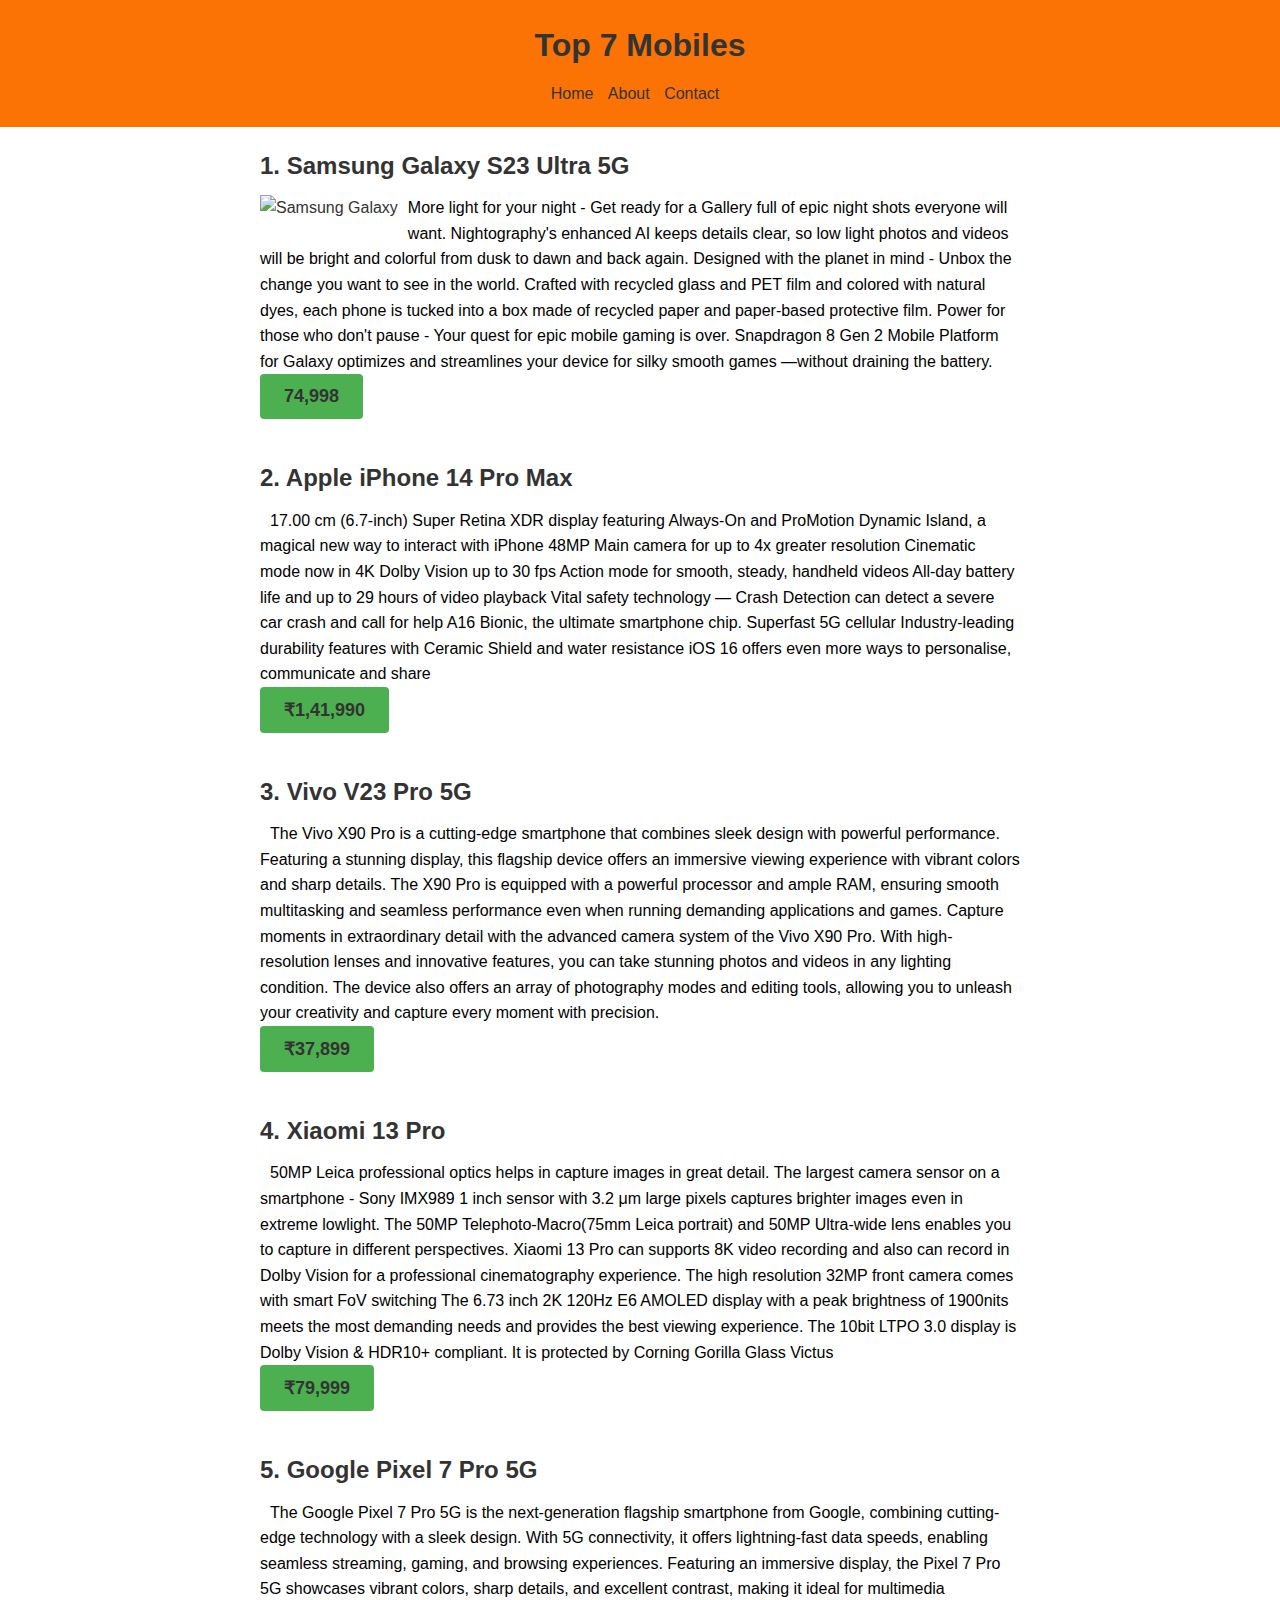
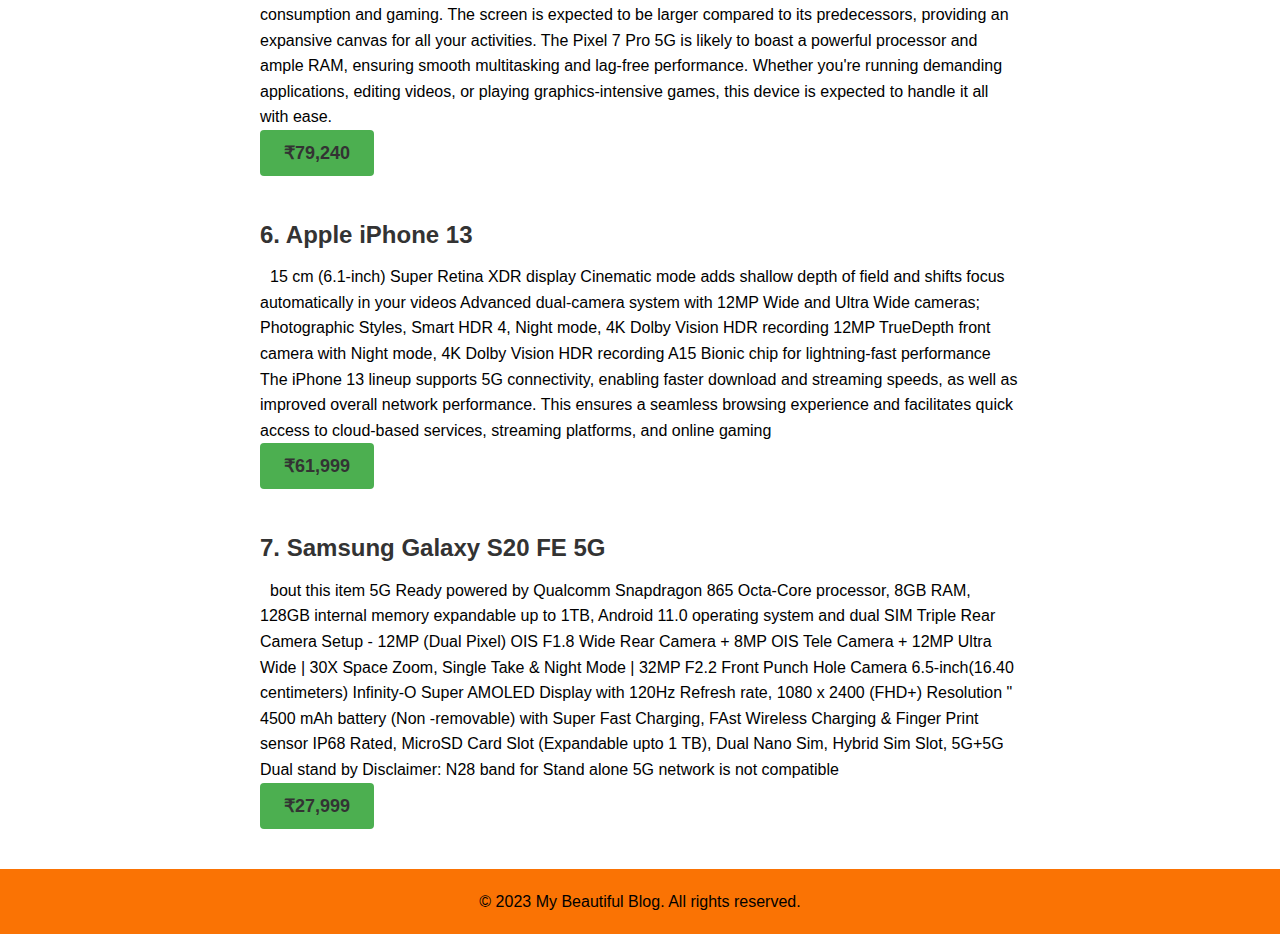
==== best mobile.html @ 613567f7 "Add files via upload" ====
<!DOCTYPE html>
<html lang="en">
<head>
  <meta charset="UTF-8">
  <meta name="viewport" content="width=device-width, initial-scale=1.0">
  <title>My Beautiful Blog</title>
  <link rel="stylesheet" href="tt.css">
</head>
<body>
  <header>
    <h1>Top 7 Mobiles</h1>
    <nav>
      <ul>
        <li><a href="#">Home</a></li>
        <li><a href="#">About</a></li>
        <li><a href="#">Contact</a></li>
      </ul>
    </nav>
  </header>

  <main>

    <article>
      <h2><a href="https://amzn.to/448a7r9">1. Samsung Galaxy S23 Ultra 5G</a></h2>
      <p><a href="https://amzn.to/448a7r9">
        <img class="pp" src="https://m.media-amazon.com/images/I/61RZDb2mQxL._AC_UY218_.jpg" alt="Samsung Galaxy"></a>
        More light for your night - Get ready for a Gallery full of epic night shots everyone will want. Nightography's enhanced AI keeps details clear, so low light photos and videos will be bright and colorful from dusk to dawn and back again.
        Designed with the planet in mind - Unbox the change you want to see in the world. Crafted with recycled glass and PET film and colored with natural dyes, each phone is tucked into a box made of recycled paper and paper-based protective film.
        Power for those who don't pause - Your quest for epic mobile gaming is over. Snapdragon 8 Gen 2 Mobile Platform for Galaxy optimizes and streamlines your device for silky smooth games —without draining the battery.</p>
        <button class="btn"><a class="bt" href="https://amzn.to/448a7r9">74,998</a></button>
    </article>

    <article>
      <h2><a href="https://amzn.to/3Xgiqiq">2. Apple iPhone 14 Pro Max</a></h2>
      <p><a href="https://amzn.to/3Xgiqiq">
        <img class="pp" src="https://m.media-amazon.com/images/I/71yzJoE7WlL._AC_UY218_.jpg" alt=""></a>17.00 cm (6.7-inch) Super Retina XDR display featuring Always-On and ProMotion
        Dynamic Island, a magical new way to interact with iPhone
        48MP Main camera for up to 4x greater resolution
        Cinematic mode now in 4K Dolby Vision up to 30 fps
        Action mode for smooth, steady, handheld videos
        All-day battery life and up to 29 hours of video playback
        Vital safety technology — Crash Detection can detect a severe car crash and call for help
        A16 Bionic, the ultimate smartphone chip. Superfast 5G cellular
        Industry-leading durability features with Ceramic Shield and water resistance
        iOS 16 offers even more ways to personalise, communicate and share
         </p>
        <button class="btn"><a class="bt" href="https://amzn.to/3Xgiqiq">₹1,41,990</a></button>
    </article>

    <article>
      <h2><a href="https://amzn.to/443G7MP">3. Vivo V23 Pro 5G</a></h2>
      <p><a href="https://amzn.to/443G7MP">
        <img class="pp" src="https://m.media-amazon.com/images/I/31rx3zPdZ1L._AC_UY218_.jpg" alt=""></a>
        The Vivo X90 Pro is a cutting-edge smartphone that combines sleek design with powerful performance. 
        Featuring a stunning display, this flagship device offers an immersive viewing experience with vibrant colors and sharp details. 
        The X90 Pro is equipped with a powerful processor and ample RAM, 
        ensuring smooth multitasking and seamless performance even when running demanding applications and games.
        Capture moments in extraordinary detail with the advanced camera system of the Vivo X90 Pro. 
        With high-resolution lenses and innovative features, 
        you can take stunning photos and videos in any lighting condition.
        The device also offers an array of photography modes and editing tools, allowing you to unleash your creativity and capture every moment with precision.
         </p>
        <button class="btn"><a class="bt" href="https://amzn.to/443G7MP"> ₹37,899</a></button>
    </article>

    <article>
      <h2><a href="https://amzn.to/3JljCet">4. Xiaomi 13 Pro</a></h2>
      <p><a href="https://amzn.to/3JljCet">
        <img class="pp" src="https://m.media-amazon.com/images/I/61RvCwjI7dL._AC_UY218_.jpg" alt=""></a>
        50MP Leica professional optics helps in capture images in great detail. 
        The largest camera sensor on a smartphone - Sony IMX989 1 inch sensor with 3.2 μm large pixels captures brighter 
        images even in extreme lowlight. The 50MP Telephoto-Macro(75mm Leica portrait) and 50MP Ultra-wide lens enables you to 
        capture in different perspectives. Xiaomi 13 Pro can supports 8K video recording and also can record in Dolby Vision for
         a professional cinematography experience. The high resolution 32MP front camera comes with smart FoV switching
The 6.73 inch 2K 120Hz E6 AMOLED display with a peak brightness of 1900nits meets the most demanding needs and provides
 the best viewing experience. The 10bit LTPO 3.0 display is Dolby Vision & HDR10+ compliant.
 It is protected by Corning Gorilla Glass Victus
         </p>
        <button class="btn"><a class="bt" href="https://amzn.to/3JljCet">₹79,999</a></button>
    </article>

    <article>
      <h2><a href="https://amzn.to/43MctMm">5. Google Pixel 7 Pro 5G </a></h2>
      <p><a href="https://amzn.to/43MctMm">
        <img class="pp" src="https://m.media-amazon.com/images/I/51f4A6Tr8zL._AC_UY218_.jpg" alt=""></a>
        The Google Pixel 7 Pro 5G is the next-generation flagship smartphone from Google, 
        combining cutting-edge technology with a sleek design. With 5G connectivity, 
        it offers lightning-fast data speeds, enabling seamless streaming, gaming, and browsing experiences.

Featuring an immersive display, the Pixel 7 Pro 5G showcases vibrant colors, 
sharp details, and excellent contrast, making it ideal for multimedia consumption and gaming.
 The screen is expected to be larger compared to its predecessors, providing an expansive canvas for all your activities.
 The Pixel 7 Pro 5G is likely to boast a powerful processor and ample RAM, ensuring smooth multitasking and lag-free performance. 
 Whether you're running demanding applications, editing videos, or playing graphics-intensive games, 
 this device is expected to handle it all with ease.
         </p>
        <button class="btn"><a class="bt" href="https://amzn.to/43MctMm">₹79,240</a></button>
    </article>

    <article>
      <h2><a href="https://amzn.to/3qNEaG2">6. Apple iPhone 13</a></h2>
      <p><a href="https://amzn.to/3qNEaG2">
        <img class="pp" src="https://m.media-amazon.com/images/I/61-r9zOKBCL._AC_UY218_.jpg" alt=""></a>
        15 cm (6.1-inch) Super Retina XDR display
Cinematic mode adds shallow depth of field and shifts focus automatically in your videos
Advanced dual-camera system with 12MP Wide and Ultra Wide cameras; Photographic Styles, Smart HDR 4,
 Night mode, 4K Dolby Vision HDR recording
12MP TrueDepth front camera with Night mode, 4K Dolby Vision HDR recording
A15 Bionic chip for lightning-fast performance
The iPhone 13 lineup supports 5G connectivity, enabling faster download and streaming speeds, 
as well as improved overall network performance. This ensures a seamless
 browsing experience and facilitates quick access to cloud-based services, streaming platforms, and online gaming
         </p>
        <button class="btn"><a class="bt" href="https://amzn.to/3qNEaG2">₹61,999</a></button>
    </article>

    <article>
      <h2><a href="https://amzn.to/3Czyiml">7. Samsung Galaxy S20 FE 5G</a></h2>
      <p><a href="https://amzn.to/3Czyiml">
        <img class="pp" src="https://m.media-amazon.com/images/I/81QVLzeVckL._AC_UY218_.jpg" alt=""></a>
        bout this item
5G Ready powered by Qualcomm Snapdragon 865 Octa-Core processor, 8GB RAM, 128GB internal memory expandable up to 1TB, Android 11.0 operating system and dual SIM
Triple Rear Camera Setup - 12MP (Dual Pixel) OIS F1.8 Wide Rear Camera + 8MP OIS Tele Camera + 12MP Ultra Wide | 30X Space Zoom, Single Take & Night Mode | 32MP F2.2 Front Punch Hole Camera
6.5-inch(16.40 centimeters) Infinity-O Super AMOLED Display with 120Hz Refresh rate, 1080 x 2400 (FHD+) Resolution "
4500 mAh battery (Non -removable) with Super Fast Charging, FAst Wireless Charging & Finger Print sensor
IP68 Rated, MicroSD Card Slot (Expandable upto 1 TB), Dual Nano Sim, Hybrid Sim Slot, 5G+5G Dual stand by
Disclaimer: N28 band for Stand alone 5G network is not compatible
         </p>
        <button class="btn"><a class="bt" href="https://amzn.to/3Czyiml">₹27,999</a></button>
    </article>

    <!-- Add more articles here -->

  </main>

  <footer>
    <p>&copy; 2023 My Beautiful Blog. All rights reserved.</p>
  </footer>
</body>
</html>
---- tt.css ----
/* Reset some default styles */
* {
  margin: 0;
  padding: 0;
  box-sizing: border-box;
}

body {
  font-family: Arial, sans-serif;
  line-height: 1.6;
}

header {
  background-color: #fa7304;
  padding: 20px;
  text-align: center;
}

h1 {
  color: #333;
  font-size: 32px;
  margin-bottom: 10px;
}

nav ul {
  list-style: none;
  padding: 0;
}

nav ul li {
  display: inline;
  margin-right: 10px;
}

nav ul li a {
  color: #333;
  text-decoration: none;
}

main {
  
  max-width: 800px;
  margin: 20px auto;
  padding: 0 20px;
}

article {
  margin-bottom: 40px;
  width: 100%;
}

h2 {
  font-size: 24px;
  margin-bottom: 10px;
}

time {
  font-style: italic;
}

img {
  max-width: 100%;
  margin-bottom: 10px;
}

a {
  color: #333;
  text-decoration: none;
}

footer {
  background-color: #fa7304;
  padding: 20px;
  text-align: center;
}
body {
  font-family: Arial, sans-serif;
  line-height: 1.6;
  background-image: url('https://images.unsplash.com/photo-1548504769-900b70ed122e?ixlib=rb-4.0.3&ixid=M3wxMjA3fDB8MHxwaG90by1wYWdlfHx8fGVufDB8fHx8fA%3D%3D&auto=format&fit=crop&w=580&q=80');
  background-repeat: no-repeat;
  background-size: cover;
}
.mp{
  display: inline;
}
.pp{
  float: left; margin-right: 10px;
}
.btn {
  display: inline-block;
  padding: 12px 24px;
  font-size: 18px;
  font-weight: bold;
  text-align: center;
  text-decoration: none;
  background-color: #4CAF50;
  color: white;
  border: none;
  border-radius: 4px;
  transition: background-color 0.3s ease;
}

.btn:hover {
  background-color: #45a049;
}
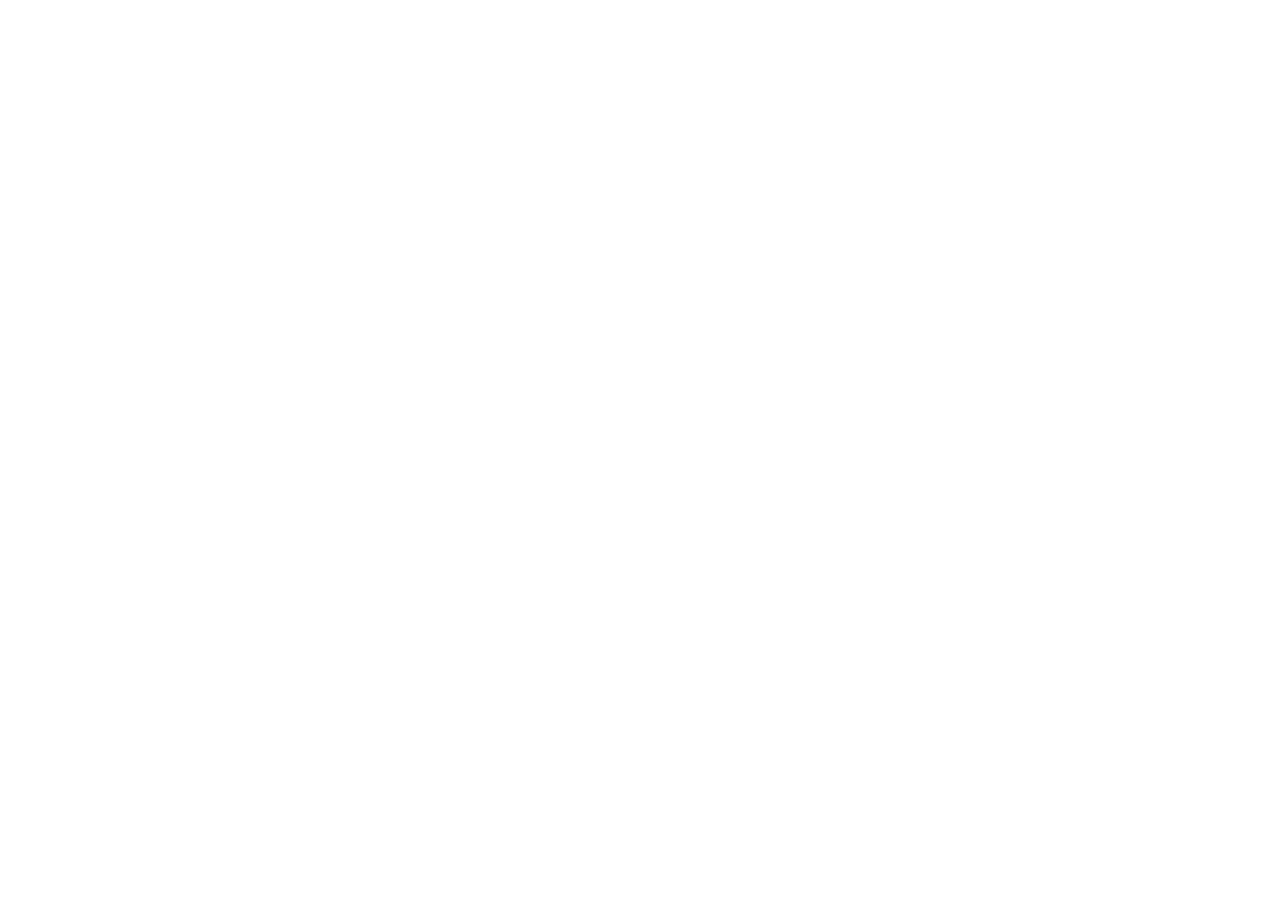
==== commit cab08784: "Update best mobile.html" ====
--- a/best mobile.html
+++ b/best mobile.html
@@ -3,6 +3,15 @@
 <head>
   <meta charset="UTF-8">
   <meta name="viewport" content="width=device-width, initial-scale=1.0">
+  <meta name="fo-verify" content="31d10310-6918-4699-9834-4ab02e83e64f">
+    <!-- Google tag (gtag.js) -->
+<script async src="https://www.googletagmanager.com/gtag/js?id=G-KR5BJLCL6E"></script>
+<script>
+  window.dataLayer = window.dataLayer || [];
+  function gtag(){dataLayer.push(arguments);}
+  gtag('js', new Date());
+
+  gtag('config', 'G-KR5BJLCL6E');
   <title>My Beautiful Blog</title>
   <link rel="stylesheet" href="tt.css">
 </head>
@@ -11,7 +20,7 @@
     <h1>Top 7 Mobiles</h1>
     <nav>
       <ul>
-        <li><a href="#">Home</a></li>
+        <li><a href="https://topthings.shop/">Home</a></li>
         <li><a href="#">About</a></li>
         <li><a href="#">Contact</a></li>
       </ul>
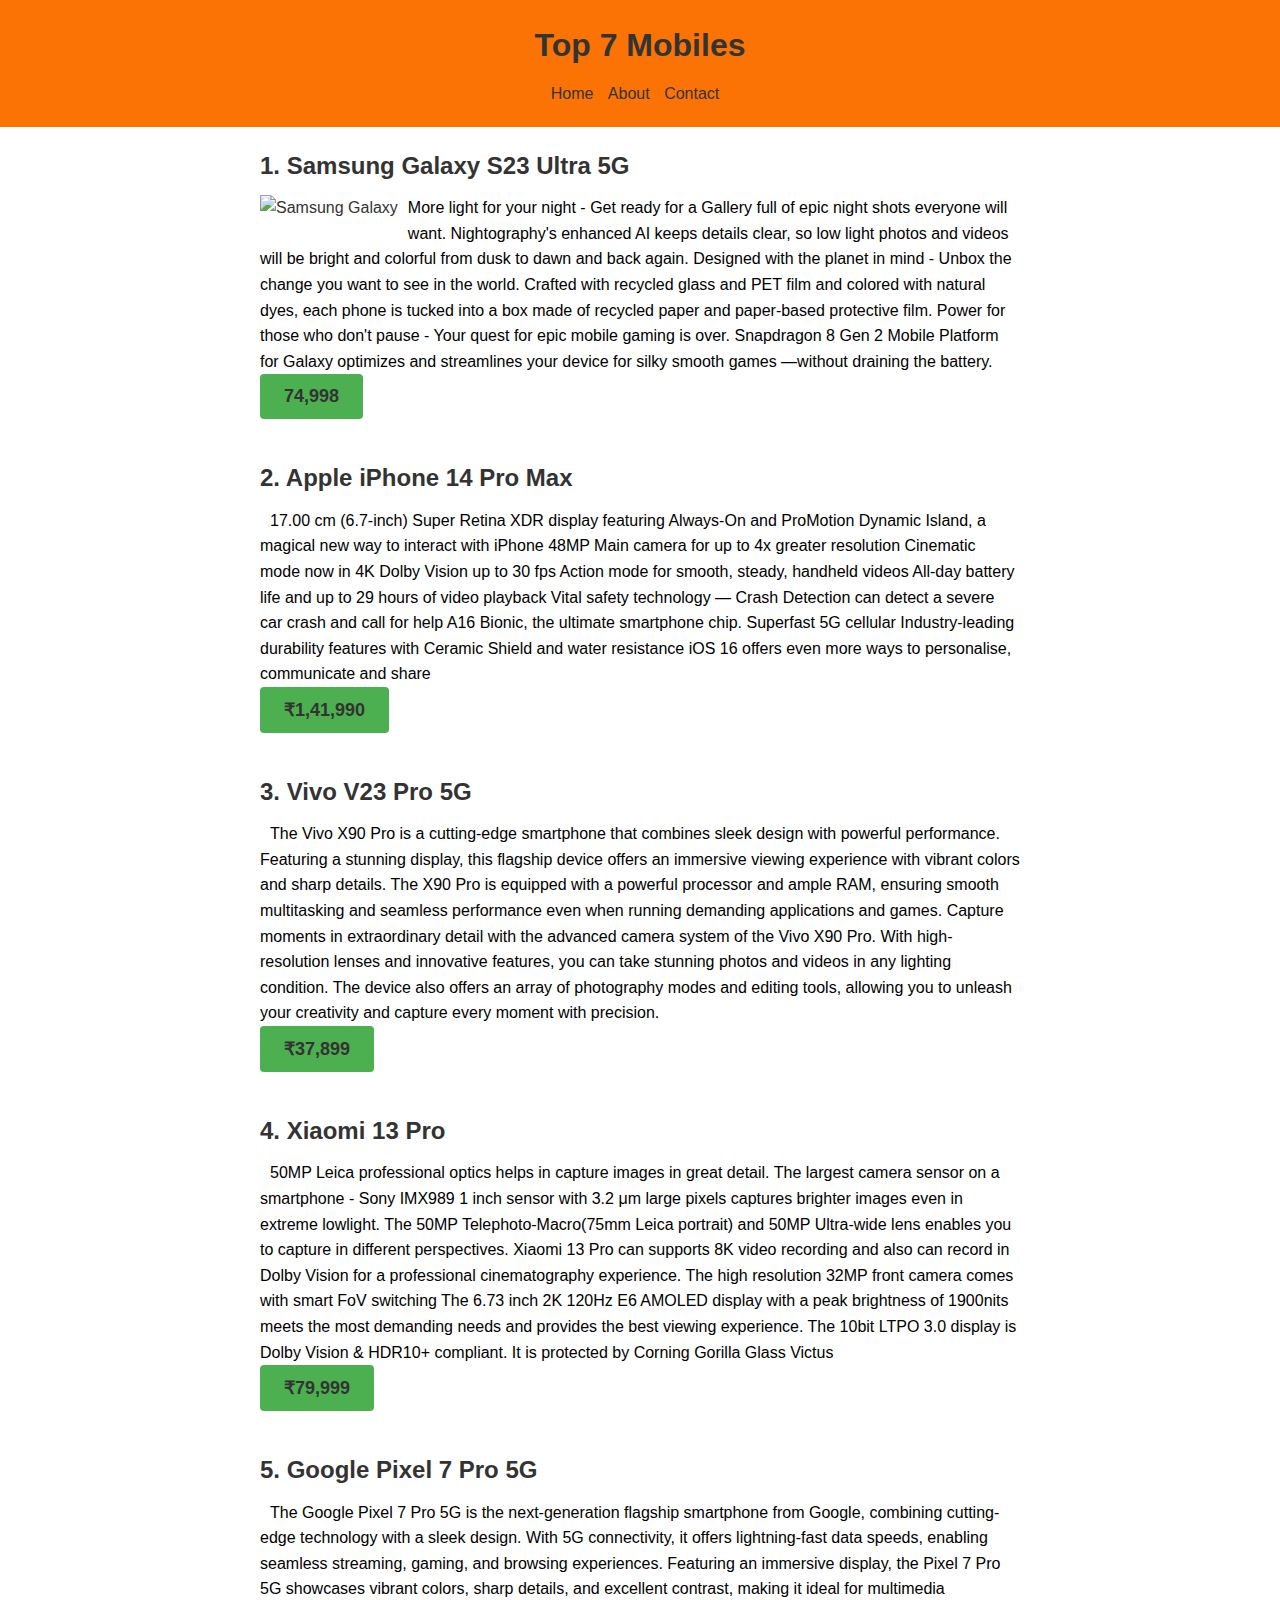
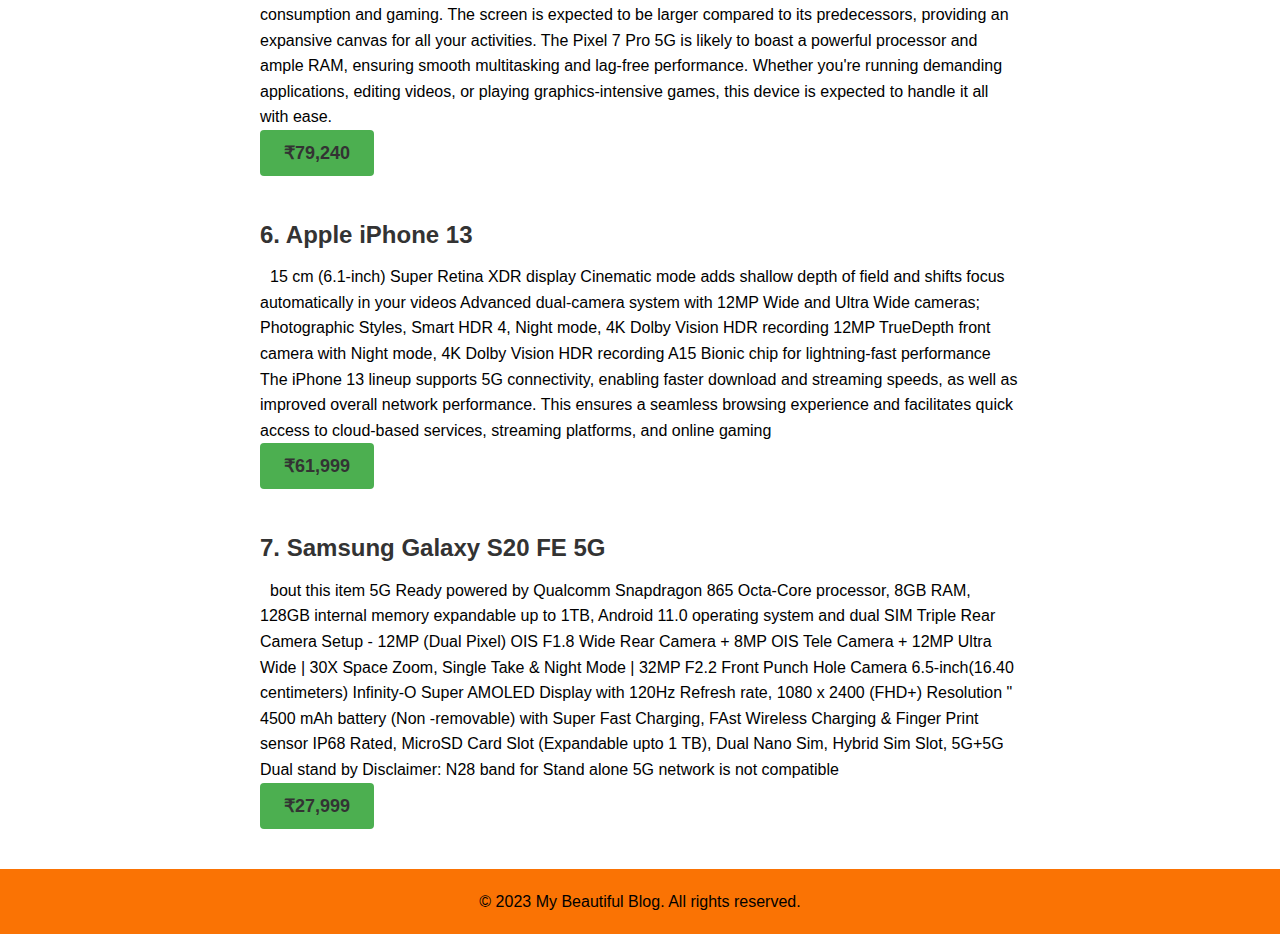
==== commit 5645f971: "Update best mobile.html" ====
--- a/best mobile.html
+++ b/best mobile.html
@@ -4,15 +4,8 @@
   <meta charset="UTF-8">
   <meta name="viewport" content="width=device-width, initial-scale=1.0">
   <meta name="fo-verify" content="31d10310-6918-4699-9834-4ab02e83e64f">
-    <!-- Google tag (gtag.js) -->
-<script async src="https://www.googletagmanager.com/gtag/js?id=G-KR5BJLCL6E"></script>
-<script>
-  window.dataLayer = window.dataLayer || [];
-  function gtag(){dataLayer.push(arguments);}
-  gtag('js', new Date());
-
-  gtag('config', 'G-KR5BJLCL6E');
-  <title>My Beautiful Blog</title>
+    
+  <title>Best Mobile</title>
   <link rel="stylesheet" href="tt.css">
 </head>
 <body>
